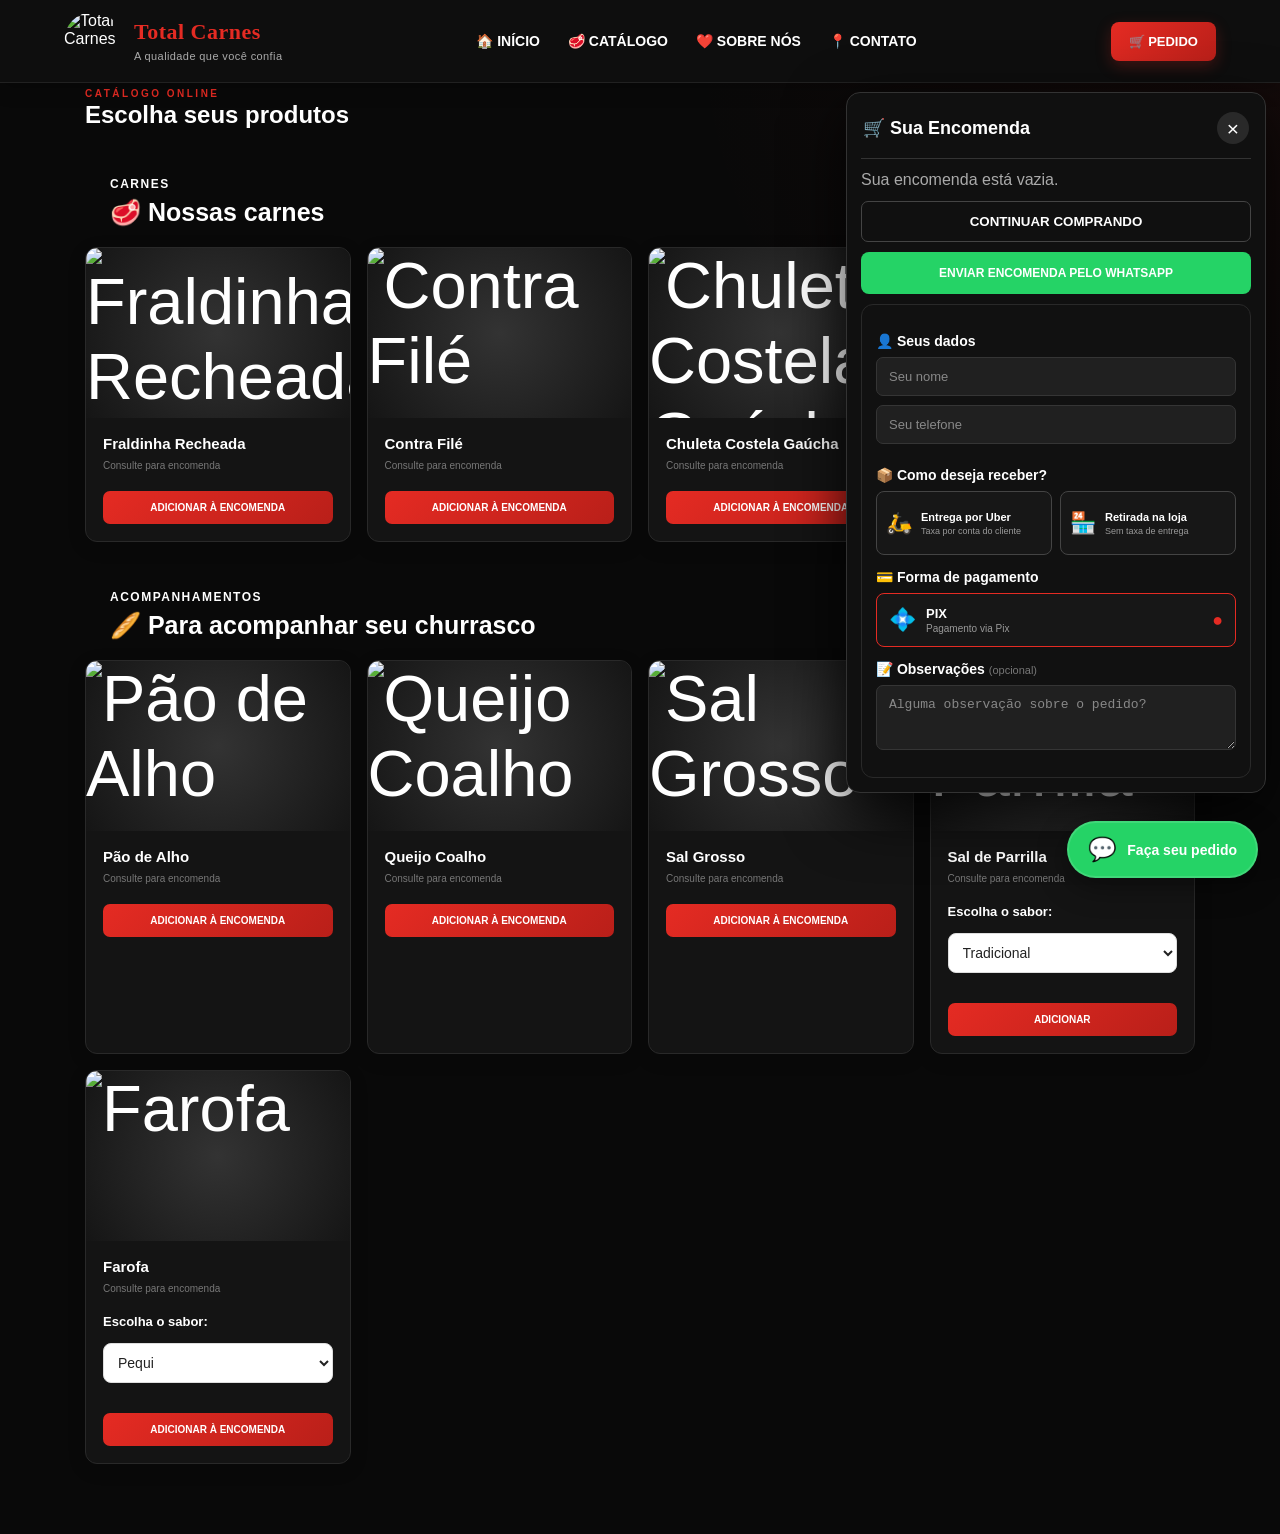
==== catalogo.html @ fa6d8263 "Add files via upload" ====
<!DOCTYPE html>
<html lang="pt-BR">

<head>
    <meta charset="UTF-8">
    <meta name="viewport" content="width=device-width, initial-scale=1.0">

    <title>Catálogo | Total Carnes</title>

    <!-- Mesmo CSS do site -->
    <link rel="stylesheet" href="style.css">
</head>

<body>

<header>

    <div class="logo">

        <img src="imagens/logo site.jpeg" alt="Total Carnes">

        <div class="logo-texto">
            <span>Total Carnes</span>
            <small>A qualidade que você confia</small>
        </div>

    </div>


    <button class="menu-mobile" id="menuMobile" aria-label="Abrir menu">
        ☰
    </button>


    <nav id="menuNav">

        <a href="index.html">🏠 INÍCIO</a>

        <a href="catalogo.html">🥩 CATÁLOGO</a>

        <a href="sobre.html">❤️ SOBRE NÓS</a>

        <a href="contato.html">📍 CONTATO</a>

    </nav>


    <button class="pedido" onclick="abrirCarrinho()">
        🛒 PEDIDO
    </button>

</header>

<main>

<section class="catalogo" id="catalogo">

    <div class="titulo">

        <small>CATÁLOGO ONLINE</small>

        <h1>
            Escolha seus produtos
        </h1>

    </div>


    <!-- ================================
         CARNES
    ================================= -->

    <div class="categoria-produtos">

        <small>CARNES</small>

        <h2>
            🥩 Nossas carnes
        </h2>

    </div>


    <div class="produtos">


        <!-- FRALDINHA -->

        <div class="produto">

            <div class="imagem">

                <img
                    src="imagens/Fraldinha Recheada.jpeg"
                    alt="Fraldinha Recheada"
                >

            </div>

            <div class="produto-info">

                <h3>
                    Fraldinha Recheada
                </h3>

                <span class="unidade">
                    Consulte para encomenda
                </span>

                <button
                    class="adicionar"
                    onclick="adicionarAoCarrinho('Fraldinha Recheada', 0, 'kg')"
                >
                    ADICIONAR À ENCOMENDA
                </button>

            </div>

        </div>


        <!-- CONTRA FILÉ -->

        <div class="produto">

            <div class="imagem">

                <img
                    src="imagens/contra file.jpeg"
                    alt="Contra Filé"
                >

            </div>

            <div class="produto-info">

                <h3>
                    Contra Filé
                </h3>

                <span class="unidade">
                    Consulte para encomenda
                </span>

                <button
                    class="adicionar"
                    onclick="adicionarAoCarrinho('Contra Filé', 0, 'kg')"
                >
                    ADICIONAR À ENCOMENDA
                </button>

            </div>

        </div>

        <!-- CHULETA COSTELA GAÚCHA -->

<div class="produto">

    <div class="imagem">

        <img
            src="imagens/chuleta.jpg"
            alt="Chuleta Costela Gaúcha"
        >

    </div>

    <div class="produto-info">

        <h3>
            Chuleta Costela Gaúcha
        </h3>

        <span class="unidade">
            Consulte para encomenda
        </span>

        <button
            class="adicionar"
            onclick="adicionarAoCarrinho('Chuleta Costela Gaúcha', 0, 'kg')"
        >
            ADICIONAR À ENCOMENDA
        </button>

    </div>

</div>

        <!-- CORAÇÃO -->

        <div class="produto">

            <div class="imagem">

                <img
                    src="imagens/coracao.jpeg"
                    alt="Coração Temperado"
                >

            </div>

            <div class="produto-info">

                <h3>
                    Coração Temperado
                </h3>

                <span class="unidade">
                    Consulte para encomenda
                </span>

                <button
                    class="adicionar"
                    onclick="adicionarAoCarrinho('Coração Temperado', 0, 'un')"
                >
                    ADICIONAR À ENCOMENDA
                </button>

            </div>

        </div>

    </div>


    <!-- ================================
         ACOMPANHAMENTOS
    ================================= -->

    <div class="categoria-produtos">

        <small>ACOMPANHAMENTOS</small>

        <h2>
            🥖 Para acompanhar seu churrasco
        </h2>

    </div>


    <div class="produtos">


        <!-- PÃO DE ALHO -->

        <div class="produto">

            <div class="imagem">

                <img
                    src="imagens/paodealho.jpeg"
                    alt="Pão de Alho"
                >

            </div>

            <div class="produto-info">

                <h3>
                    Pão de Alho
                </h3>

                <span class="unidade">
                    Consulte para encomenda
                </span>

                <button
                    class="adicionar"
                    onclick="adicionarAoCarrinho('Pão de Alho', 0, 'un')"
                >
                    ADICIONAR À ENCOMENDA
                </button>

            </div>

        </div>


        <!-- QUEIJO COALHO -->

        <div class="produto">

            <div class="imagem">

                <img
                    src="imagens/queijo.jpeg"
                    alt="Queijo Coalho"
                >

            </div>

            <div class="produto-info">

                <h3>
                    Queijo Coalho
                </h3>

                <span class="unidade">
                    Consulte para encomenda
                </span>

                <button
                    class="adicionar"
                    onclick="adicionarAoCarrinho('Queijo Coalho', 0, 'un')"
                >
                    ADICIONAR À ENCOMENDA
                </button>

            </div>

        </div>


        <!-- SAL GROSSO -->

        <div class="produto">

            <div class="imagem">
                <img src="imagens/salgrosso.jpeg" alt="Sal Grosso">
            </div>

            <div class="produto-info">

                <h3>
                    Sal Grosso
                </h3>

                <span class="unidade">
                    Consulte para encomenda
                </span>

                <button
                    class="adicionar"
                    onclick="adicionarAoCarrinho('Sal Grosso', 0, 'un')"
                >
                    ADICIONAR À ENCOMENDA
                </button>

            </div>

        </div>


        <!-- SAL DE PARRILLA -->

        <div class="produto">

            <div class="imagem">
                <img src="imagens/saldeParrilla.jpg" alt="Sal de Parrilla">
            </div>

            <div class="produto-info">

                <h3>
                    Sal de Parrilla
                </h3>

                <span class="unidade">
                    Consulte para encomenda
                </span>

                <label class="label-sabor">
                    Escolha o sabor:
                </label>

                <select
                    class="select-sabor"
                    id="sabor-sal-catalogo"
                >

                    <option value="Tradicional">
                        Tradicional
                    </option>

                    <option value="Ervas Finas">
                        Ervas Finas
                    </option>

                    <option value="Chimichurri">
                        Chimichurri
                    </option>

                    <option value="Com Alho">
                        Com Alho
                    </option>

                    <option value="Defumado com Pimenta">
                        Defumado com Pimenta
                    </option>

                    <option value="Pimenta-do-Reino">
                        Pimenta-do-Reino
                    </option>

                </select>

                <button
                    class="adicionar"
                    onclick="adicionarComSabor('Sal de Parrilla', 0, 'un', 'sabor-sal-catalogo')"
                >
                    ADICIONAR 
                </button>

            </div>

        </div>


        <!-- FAROFA -->

        <div class="produto">

            <div class="imagem">
                <img src="imagens/farofa.jpeg" alt="Farofa">
            </div>

            <div class="produto-info">

                <h3>
                    Farofa
                </h3>

                <span class="unidade">
                    Consulte para encomenda
                </span>

                <label class="label-sabor">
                    Escolha o sabor:
                </label>

                <select
                    class="select-sabor"
                    id="sabor-farofa-catalogo"
                >

                    <option value="Pequi">
                        Pequi
                    </option>

                    <option value="Carne Seca">
                        Carne Seca
                    </option>

                    <option value="Bacon">
                        Bacon
                    </option>

                    <option value="Costelinha com Limão">
                        Costelinha com Limão
                    </option>

                    <option value="Torresmo">
                        Torresmo
                    </option>

                    <option value="Picanha">
                        Picanha
                    </option>

                    <option value="Costela">
                        Costela
                    </option>

                    <option value="Churrasco">
                        Churrasco
                    </option>

                </select>

                <button
                    class="adicionar"
                    onclick="adicionarComSabor('Farofa', 0, 'un', 'sabor-farofa-catalogo')"
                >
                    ADICIONAR À ENCOMENDA
                </button>

            </div>

        </div>


    </div>

</section>

</main>


<!-- ================================
     CARRINHO
================================ -->

<div id="carrinho" class="carrinho">

    <div class="carrinho-topo">

        <strong>
            🛒 Sua Encomenda
        </strong>

        <button onclick="fecharCarrinho()">
            ×
        </button>

    </div>


    <div
        id="itens-carrinho"
        class="itens-carrinho"
    >
        <p>
            Seu carrinho está vazio.
        </p>
    </div>

    <button
        class="continuar"
        onclick="fecharCarrinho()"
    >
        CONTINUAR COMPRANDO
    </button>


    <button
        class="finalizar"
        onclick="finalizarWhatsApp()"
    >
        ENVIAR ENCOMENDA PELO WHATSAPP
    </button>


    <div
        id="dados-pedido"
        class="dados-pedido"
    >

        <div class="checkout-titulo">
            👤 <strong>Seus dados</strong>
        </div>


        <input
            type="text"
            id="nome-cliente"
            placeholder="Seu nome"
        >


        <input
            type="tel"
            id="telefone-cliente"
            placeholder="Seu telefone"
        >


        <div class="checkout-titulo">
            📦 <strong>Como deseja receber?</strong>
        </div>


        <div class="opcoes-entrega">

            <button
                type="button"
                class="opcao-entrega"
                id="btn-uber"
                onclick="selecionarEntrega('Entrega por Uber')"
            >

                <span class="opcao-icone">
                    🛵
                </span>

                <span>
                    <strong>Entrega por Uber</strong>
                    <small>Taxa por conta do cliente</small>
                </span>

            </button>


            <button
                type="button"
                class="opcao-entrega"
                id="btn-retirada"
                onclick="selecionarEntrega('Retirada na loja')"
            >

                <span class="opcao-icone">
                    🏪
                </span>

                <span>
                    <strong>Retirada na loja</strong>
                    <small>Sem taxa de entrega</small>
                </span>

            </button>

        </div>


        <select
            id="tipo-entrega"
            style="display:none;"
        >

            <option value="">
                Escolha
            </option>

            <option value="Entrega por Uber">
                Entrega por Uber
            </option>

            <option value="Retirada na loja">
                Retirada na loja
            </option>

        </select>


        <div
            id="campo-endereco"
            class="campo-endereco"
        >

            <div class="checkout-titulo endereco-titulo">
                📍 <strong>Endereço para entrega</strong>
            </div>

            <input
                type="text"
                id="endereco-cliente"
                placeholder="Digite seu endereço completo"
            >

            <small>
                🛵 A taxa do Uber é por conta do cliente.
            </small>

        </div>


        <div class="checkout-titulo">
            💳 <strong>Forma de pagamento</strong>
        </div>


        <div class="pix-opcao">

            <span class="pix-icone">
                💠
            </span>

            <span>
                <strong>PIX</strong>
                <small>Pagamento via Pix</small>
            </span>

            <span class="pix-selecionado">
                ●
            </span>

        </div>


        <select
            id="pagamento"
            style="display:none;"
        >

            <option value="Pix">
                Pix
            </option>

        </select>


        <div class="checkout-titulo observacao-titulo">

            📝 <strong>Observações</strong>

            <span>
                (opcional)
            </span>

        </div>


        <textarea
            id="observacoes"
            maxlength="150"
            placeholder="Alguma observação sobre o pedido?"
        ></textarea>

    </div>

</div>


<!-- ================================
     WHATSAPP
================================ -->

<a
    href="https://wa.me/5511953000827"
    class="whatsapp-flutuante"
    target="_blank"
    aria-label="Fazer pedido pelo WhatsApp"
>
    <span>💬</span>

    <strong>
        Faça seu pedido
    </strong>

</a>


<script src="script.js"></script>

</body>
</html>
---- style.css ----
/* =========================================================
   TOTAL CARNES — STYLE.CSS
   VERSÃO LIMPA E ORGANIZADA
   ========================================================= */


/* =========================================================
   RESET / BASE
   ========================================================= */

* {
    box-sizing: border-box;
    margin: 0;
    padding: 0;
}

html {
    scroll-behavior: smooth;
}

body {
    font-family: Arial, Helvetica, sans-serif;
    background:
        radial-gradient(
            circle at top right,
            rgba(229, 43, 35, 0.06),
            transparent 30%
        ),
        #090909;
    color: #fff;
    overflow-x: hidden;
}

button,
a {
    -webkit-tap-highlight-color: transparent;
}

button:focus-visible,
a:focus-visible,
input:focus-visible,
textarea:focus-visible,
select:focus-visible {
    outline: 2px solid #e52b23;
    outline-offset: 3px;
}


/* =========================================================
   CABEÇALHO
   ========================================================= */

header {
    position: sticky;
    top: 0;
    z-index: 10000;

    width: 100%;
    min-height: 78px;

    display: flex;
    align-items: center;
    justify-content: space-between;

    padding: 12px 5%;

    background: rgba(15, 15, 15, 0.97);

    border-bottom: 1px solid rgba(255, 255, 255, 0.08);

    box-shadow: 0 4px 18px rgba(0, 0, 0, 0.25);

    backdrop-filter: blur(10px);
}


/* =========================================================
   LOGO DO CABEÇALHO
   ========================================================= */

.logo {
    display: flex;
    align-items: center;
    gap: 12px;
}

.logo img {
    width: 58px;
    height: 58px;

    object-fit: contain;

    border-radius: 50%;

    display: block;

    transition: transform 0.3s ease;
}

.logo:hover img {
    transform: scale(1.05);
}

.logo-texto {
    display: flex;
    flex-direction: column;
    justify-content: center;

    line-height: 1.1;
}

.logo-texto span {
    color: #e52b23;

    font-family: Georgia, "Times New Roman", serif;

    font-size: 22px;
    font-weight: 800;

    letter-spacing: 0.5px;
}

.logo-texto small {
    color: #aaa;

    margin-top: 5px;

    font-size: 11px;

    letter-spacing: 0.4px;
}


/* =========================================================
   MENU DESKTOP
   ========================================================= */

#menuNav {
    display: flex;
    align-items: center;
    gap: 28px;
}

#menuNav a {
    position: relative;

    color: #fff;

    text-decoration: none;

    font-size: 14px;
    font-weight: 700;

    padding: 5px 0;

    transition:
        color 0.3s ease,
        transform 0.3s ease;
}

#menuNav a::after {
    content: "";

    position: absolute;

    left: 0;
    bottom: -7px;

    width: 0;
    height: 2px;

    background: #e52b23;

    transition: width 0.3s ease;
}

#menuNav a:hover {
    color: #e52b23;
    transform: translateY(-1px);
}

#menuNav a:hover::after {
    width: 100%;
}


/* =========================================================
   BOTÃO PEDIDO
   ========================================================= */

.pedido {
    display: inline-flex;
    align-items: center;
    justify-content: center;
    gap: 6px;

    border: none;

    background: linear-gradient(
        135deg,
        #e52b23,
        #b91f19
    );

    color: #fff;

    padding: 12px 18px;

    border-radius: 8px;

    font-size: 13px;
    font-weight: 800;

    cursor: pointer;

    box-shadow:
        0 5px 15px rgba(229, 43, 35, 0.25);

    transition:
        transform 0.25s ease,
        box-shadow 0.25s ease,
        background 0.25s ease;
}

.pedido:hover {
    background: #c9211b;

    transform: translateY(-2px);

    box-shadow:
        0 8px 20px rgba(229, 43, 35, 0.35);
}


/* =========================================================
   BOTÃO HAMBÚRGUER
   ========================================================= */

.menu-mobile {
    display: none;

    border: none;

    background: transparent;

    color: #fff;

    font-size: 28px;

    cursor: pointer;

    padding: 5px;

    line-height: 1;

    transition:
        color 0.2s ease,
        transform 0.2s ease;
}

.menu-mobile:hover {
    color: #e52b23;
    transform: scale(1.08);
}


/* =========================================================
   HERO
   ========================================================= */

.hero {
    position: relative;

    min-height: 570px;

    padding: 70px 8%;

    display: flex;
    align-items: center;

    background:
        linear-gradient(
            90deg,
            rgba(9, 9, 9, 0.95) 0%,
            rgba(9, 9, 9, 0.65) 45%,
            rgba(9, 9, 9, 0.15) 100%
        ),
        url("imagens/Contra.png");

    background-size: cover;
    background-position: center;
    background-repeat: no-repeat;
}

.hero-content {
    position: relative;
    z-index: 2;

    max-width: 650px;
}

.categoria {
    display: inline-flex;
    align-items: center;

    padding: 7px 12px;

    background: rgba(229, 43, 35, 0.10);

    border: 1px solid rgba(229, 43, 35, 0.30);

    border-radius: 50px;

    color: #e52b23;

    font-size: 10px;
    font-weight: bold;

    letter-spacing: 2px;
}

.hero h1 {
    max-width: 700px;

    margin: 18px 0;

    font-size: clamp(48px, 7vw, 78px);

    line-height: 0.95;

    font-weight: 800;

    letter-spacing: -2px;

    text-transform: uppercase;
}

.hero h1 span {
    color: #e52b23;
}

.hero p {
    max-width: 550px;

    margin-bottom: 25px;

    color: #b5b5b5;

    font-size: 15px;

    line-height: 1.6;
}


/* =========================================================
   BOTÕES GERAIS
   ========================================================= */

.botao {
    display: inline-block;

    background: linear-gradient(
        135deg,
        #e52b23,
        #b91f19
    );

    color: #fff;

    border: none;

    padding: 14px 23px;

    border-radius: 8px;

    font-weight: bold;

    text-decoration: none;

    cursor: pointer;

    box-shadow:
        0 8px 25px rgba(229, 43, 35, 0.20);

    transition:
        transform 0.2s ease,
        box-shadow 0.2s ease,
        background 0.2s ease;
}

.botao:hover {
    transform: translateY(-2px);

    box-shadow:
        0 10px 30px rgba(229, 43, 35, 0.35);
}


/* =========================================================
   BLOCO DE INFORMAÇÕES
   ========================================================= */

.informacoes {
    position: relative;

    max-width: 1100px;

    margin: -25px auto 60px;

    padding: 20px;

    display: grid;
    grid-template-columns: repeat(3, 1fr);

    background: rgba(21, 21, 21, 0.95);

    border: 1px solid #303030;

    border-radius: 14px;

    box-shadow:
        0 15px 40px rgba(0, 0, 0, 0.30);

    backdrop-filter: blur(10px);
}

.informacao {
    padding: 14px 22px;

    border-right: 1px solid #333;

    transition:
        transform 0.25s ease,
        background 0.25s ease;
}

.informacao:last-child {
    border-right: none;
}

.informacao:hover {
    transform: translateY(-3px);
}

.informacao strong {
    display: block;

    font-size: 11px;

    letter-spacing: 0.3px;
}

.informacao span {
    display: block;

    margin-top: 6px;

    color: #999;

    font-size: 11px;
}


/* =========================================================
   CATÁLOGO
   ========================================================= */

.catalogo {
    max-width: 1150px;

    margin: 0 auto;

    padding: 0 20px 70px;
}

.titulo {
    margin-bottom: 25px;
}

.titulo small {
    color: #e52b23;

    font-size: 10px;

    font-weight: bold;

    letter-spacing: 2.5px;
}

.titulo h2 {
    margin-top: 7px;

    font-size: 38px;

    letter-spacing: -0.5px;
}


/* =========================================================
   CATEGORIAS DO CATÁLOGO
   ========================================================= */

.categoria-produtos {
    max-width: 1100px;

    margin: 45px auto 20px;

    padding: 0 20px;
}

.categoria-produtos small {
    font-size: 12px;

    font-weight: 700;

    letter-spacing: 1.5px;
}

.categoria-produtos h2 {
    margin: 6px 0 0;

    font-size: 25px;
}


/* =========================================================
   PRODUTOS
   ========================================================= */

.produtos {
    display: grid;

    grid-template-columns: repeat(4, 1fr);

    gap: 16px;
}

.produto,
.produto-card,
.card-produto {
    overflow: hidden;

    background: #141414;

    border: 1px solid #292929;

    border-radius: 12px;

    box-shadow:
        0 5px 18px rgba(0, 0, 0, 0.15);

    transition:
        transform 0.25s ease,
        box-shadow 0.25s ease,
        border-color 0.25s ease;
}

.produto:hover,
.produto-card:hover,
.card-produto:hover {
    transform: translateY(-7px);

    border-color: rgba(229, 43, 35, 0.45);

    box-shadow:
        0 18px 40px rgba(0, 0, 0, 0.40);
}


/* =========================================================
   IMAGENS
   ========================================================= */

.imagem {
    height: 170px;

    display: flex;
    align-items: center;
    justify-content: center;

    overflow: hidden;

    background:
        radial-gradient(
            circle,
            #333,
            #151515
        );

    font-size: 65px;
}

.imagem img,
.produto img,
.produto-card img,
.card-produto img {
    width: 100%;
    height: 100%;

    object-fit: cover;

    display: block;

    transition: transform 0.35s ease;
}

.produto:hover img,
.produto-card:hover img,
.card-produto:hover img,
.imagem:hover img {
    transform: scale(1.05);
}


/* =========================================================
   INFORMAÇÕES DO PRODUTO
   ========================================================= */

.produto-info {
    padding: 17px;

    display: flex;
    flex-direction: column;

    gap: 8px;
}

.produto h3,
.produto-card h3,
.card-produto h3 {
    font-size: 15px;
}

.preco {
    color: #ef3b32;

    font-size: 20px;

    font-weight: bold;
}

.unidade {
    color: #777;

    font-size: 10px;
}

.adicionar {
    width: 100%;

    margin-top: 12px;

    padding: 11px;

    background: linear-gradient(
        135deg,
        #e52b23,
        #b91f19
    );

    color: #fff;

    border: none;

    border-radius: 7px;

    font-size: 10px;

    font-weight: bold;

    cursor: pointer;

    transition:
        transform 0.2s ease,
        box-shadow 0.2s ease;
}

.adicionar:hover {
    transform: translateY(-2px);

    box-shadow:
        0 6px 18px rgba(229, 43, 35, 0.25);
}


/* =========================================================
   SELEÇÃO DE SABORES
   ========================================================= */

.label-sabor {
    display: block;

    margin-top: 12px;
    margin-bottom: 6px;

    font-size: 13px;

    font-weight: 600;
}

.select-sabor {
    width: 100%;

    padding: 10px;

    border-radius: 8px;

    border: 1px solid #ddd;

    background: #fff;

    color: #222;

    font-size: 14px;

    margin-bottom: 10px;
}


/* =========================================================
   CARRINHO
   ========================================================= */

.carrinho {
    position: fixed;

    right: 14px;
    top: 92px;

    width: 420px;

    max-width: calc(100% - 28px);

    max-height: calc(100vh - 105px);

    overflow-y: auto;

    padding: 14px;

    background: #101010;

    border: 1px solid #333;

    border-radius: 14px;

    box-shadow:
        0 20px 60px rgba(0, 0, 0, 0.8);

    z-index: 99999;

    animation: abrirCarrinho 0.25s ease-out;
}

.carrinho::-webkit-scrollbar {
    width: 5px;
}

.carrinho::-webkit-scrollbar-track {
    background: #111;
}

.carrinho::-webkit-scrollbar-thumb {
    background: #444;
    border-radius: 10px;
}

.carrinho-topo {
    position: relative;

    display: flex;
    align-items: center;
    justify-content: space-between;

    padding: 5px 2px 14px;

    border-bottom: 1px solid #333;

    z-index: 100000;
}

.carrinho-topo strong {
    color: #fff;

    font-size: 18px;
}

.carrinho-topo button {
    width: 32px !important;
    height: 32px !important;

    display: flex !important;
    align-items: center !important;
    justify-content: center !important;

    padding: 0 !important;

    background: #292929 !important;

    color: #fff !important;

    border: none !important;

    border-radius: 50% !important;

    font-size: 21px !important;

    line-height: 1 !important;

    cursor: pointer !important;

    position: relative;

    z-index: 100001 !important;
}

.carrinho-topo button:hover {
    background: #e52b23 !important;
}

.itens-carrinho {
    min-height: 40px;

    padding: 12px 0;

    color: #aaa;
}

.itens-carrinho > div {
    padding: 12px;

    background: #151515;

    border: 1px solid #2d2d2d;

    border-radius: 11px;
}

.carrinho-total {
    display: flex;
    align-items: center;
    justify-content: space-between;

    padding: 14px 2px;

    border-top: 1px solid #333;

    font-size: 16px;
}

.carrinho-total strong {
    color: #e52b23;

    font-size: 19px;
}

.continuar {
    width: 100%;

    padding: 12px;

    margin-bottom: 10px;

    border: 1px solid #444;

    border-radius: 7px;

    background: transparent;

    color: #fff;

    font-weight: bold;

    cursor: pointer;
}

.continuar:hover {
    background: #222;
}

.finalizar {
    width: 100%;

    padding: 14px;

    border: none;

    border-radius: 8px;

    background: #25d366;

    color: #fff;

    font-weight: bold;

    cursor: pointer;

    font-size: 12px;

    transition:
        transform 0.2s ease,
        filter 0.2s ease;
}

.finalizar:hover {
    transform: translateY(-1px);

    filter: brightness(1.08);
}

@keyframes abrirCarrinho {
    from {
        opacity: 0;
        transform: translateY(-10px) scale(0.98);
    }

    to {
        opacity: 1;
        transform: translateY(0) scale(1);
    }
}


/* =========================================================
   DADOS DO PEDIDO / CHECKOUT
   ========================================================= */

.dados-pedido {
    margin-top: 10px;

    padding: 14px;

    background: #111;

    border: 1px solid #292929;

    border-radius: 12px;
}

.dados-pedido h3 {
    margin: 0 0 14px;

    color: #fff;

    font-size: 17px;

    text-align: left;
}

.dados-pedido input,
.dados-pedido select,
.dados-pedido textarea {
    width: 100%;

    padding: 11px 12px;

    margin-bottom: 9px;

    background: #202020;

    color: #fff;

    border: 1px solid #353535;

    border-radius: 7px;

    font-size: 13px;

    outline: none;

    transition:
        border-color 0.2s ease,
        box-shadow 0.2s ease,
        background 0.2s ease;
}

.dados-pedido input:focus,
.dados-pedido select:focus,
.dados-pedido textarea:focus {
    border-color: #e52b23;

    background: #242424;

    box-shadow:
        0 0 0 3px rgba(229, 43, 35, 0.08);
}

.dados-pedido input::placeholder,
.dados-pedido textarea::placeholder {
    color: #888;
}

.dados-pedido textarea {
    min-height: 65px;

    resize: vertical;
}

.campo-endereco {
    display: none;
}

.campo-endereco input {
    width: 100%;
}

.campo-endereco small {
    display: block;

    margin-top: -4px;
    margin-bottom: 9px;

    color: #999;

    font-size: 10px;
}

.titulo-campo {
    color: #fff;

    font-size: 14px;

    font-weight: bold;

    margin: 13px 0 8px;
}

.titulo-campo span,
.checkout-titulo span {
    color: #777;

    font-size: 11px;

    font-weight: normal;
}

.checkout-titulo {
    color: #fff;

    font-size: 14px;

    margin: 14px 0 8px;
}


/* =========================================================
   ENTREGA
   ========================================================= */

.opcoes-entrega {
    display: grid;

    grid-template-columns: 1fr 1fr;

    gap: 8px;
}

.opcao-entrega {
    min-height: 64px;

    padding: 9px;

    display: flex;
    align-items: center;

    gap: 9px;

    text-align: left;

    background: #171717;

    border: 1px solid #444;

    border-radius: 8px;

    color: #fff;

    cursor: pointer;

    transition:
        transform 0.2s ease,
        border-color 0.2s ease,
        background 0.2s ease;
}

.opcao-entrega:hover {
    transform: translateY(-2px);

    border-color: #e52b23;
}

.opcao-entrega.ativo {
    border-color: #e52b23;

    background: rgba(229, 43, 35, 0.10);
}

.opcao-icone {
    font-size: 21px;
}

.opcao-entrega strong {
    display: block;

    font-size: 11px;
}

.opcao-entrega small {
    display: block;

    margin-top: 3px;

    color: #999;

    font-size: 9px;
}


/* =========================================================
   PIX
   ========================================================= */

.pix-opcao {
    display: flex;
    align-items: center;

    gap: 10px;

    padding: 12px;

    background: #171717;

    border: 1px solid #e52b23;

    border-radius: 8px;

    transition:
        transform 0.2s ease,
        box-shadow 0.2s ease;
}

.pix-opcao:hover {
    transform: translateY(-2px);

    box-shadow:
        0 6px 18px rgba(229, 43, 35, 0.12);
}

.pix-icone {
    font-size: 22px;
}

.pix-opcao strong {
    display: block;

    color: #fff;

    font-size: 13px;
}

.pix-opcao small {
    display: block;

    margin-top: 2px;

    color: #999;

    font-size: 10px;
}

.pix-selecionado {
    margin-left: auto;

    color: #e52b23;

    font-size: 18px;
}

.observacao-titulo {
    margin-top: 14px;
}


/* =========================================================
   DIFERENCIAIS
   ========================================================= */

.diferenciais {
    padding: 70px 20px;

    background: #1b1b1b;
}

.diferenciais-titulo {
    max-width: 700px;

    margin: 0 auto 40px;

    text-align: center;
}

.diferenciais-titulo small {
    color: #fff;

    font-size: 13px;

    font-weight: 700;

    letter-spacing: 1px;
}

.diferenciais-titulo h2 {
    margin: 10px 0;

    color: #fff;

    font-size: 34px;
}

.diferenciais-titulo p {
    margin: 0;

    color: #fff;

    font-size: 16px;

    line-height: 1.6;
}

.diferenciais-grid {
    max-width: 1100px;

    margin: auto;

    display: grid;

    grid-template-columns: repeat(4, 1fr);

    gap: 20px;
}

.diferencial {
    padding: 30px 20px;

    background: #fff;

    color: #222;

    text-align: center;

    border-radius: 14px;

    box-shadow:
        0 5px 20px rgba(0, 0, 0, 0.06);

    transition:
        transform 0.3s ease;
}

.diferencial:hover {
    transform: translateY(-5px);
}

.diferencial-icone {
    display: block;

    margin-bottom: 15px;

    font-size: 38px;
}

.diferencial h3 {
    display: block;

    margin: 0 0 10px;

    color: #222;

    font-size: 19px;
}

.diferencial p {
    display: block;

    margin: 0;

    color: #555;

    font-size: 14px;

    line-height: 1.6;
}


/* =========================================================
   SOBRE NÓS
   ========================================================= */

.sobre,
.sobre-pagina {
    position: relative;

    max-width: 1150px;

    margin: 0 auto;

    padding: 80px 20px;
}

.sobre::before,
.sobre-pagina::before {
    content: "";

    display: block;

    width: 45px;
    height: 3px;

    margin-bottom: 30px;

    background: #e52b23;

    border-radius: 10px;
}

.sobre-cabecalho {
    max-width: 680px;

    margin-bottom: 45px;
}

.sobre-cabecalho small,
.sobre-avaliacoes small {
    color: #e52b23;

    font-size: 11px;

    font-weight: bold;

    letter-spacing: 2px;
}

.sobre-cabecalho h1,
.sobre-cabecalho h2 {
    margin: 10px 0 15px;

    color: #fff;

    font-size: 40px;

    line-height: 1.1;
}

.sobre-cabecalho h1 span,
.sobre-cabecalho h2 span {
    color: #e52b23;
}

.sobre-cabecalho p {
    color: #888;

    font-size: 15px;

    line-height: 1.7;
}

.sobre-principal {
    display: grid;

    grid-template-columns: 1fr 1fr;

    gap: 45px;

    align-items: center;
}

.sobre-foto {
    width: 100%;

    overflow: hidden;

    border-radius: 16px;

    border: 1px solid #303030;

    box-shadow:
        0 15px 40px rgba(0, 0, 0, 0.35);
}

.sobre-foto img {
    width: 100%;

    height: 360px;

    object-fit: cover;

    display: block;

    transition:
        transform 0.4s ease;
}

.sobre-foto:hover img {
    transform: scale(1.04);
}

.sobre-texto {
    display: flex;

    flex-direction: column;

    justify-content: center;
}

.sobre-texto h2,
.sobre-texto h3 {
    color: #fff;

    font-size: 32px;

    line-height: 1.2;

    margin: 0 0 20px;
}

.sobre-texto h2 span {
    color: #e52b23;
}

.sobre-texto p {
    color: #aaa;

    font-size: 14px;

    line-height: 1.7;

    margin-bottom: 15px;
}


/* =========================================================
   DESTAQUES SOBRE NÓS
   ========================================================= */

.sobre-destaques {
    display: grid;

    grid-template-columns: repeat(3, 1fr);

    gap: 10px;

    margin-top: 25px;
}

.sobre-destaques div {
    padding: 15px 8px;

    background: #171717;

    border: 1px solid #303030;

    border-radius: 10px;

    text-align: center;

    transition:
        transform 0.25s ease,
        border-color 0.25s ease;
}

.sobre-destaques div:hover {
    transform: translateY(-3px);

    border-color: #e52b23;
}

.sobre-destaques strong {
    display: block;

    margin-bottom: 7px;

    color: #fff;

    font-size: 22px;
}

.sobre-destaques span {
    color: #999;

    font-size: 10px;
}


/* =========================================================
   AVALIAÇÕES
   ========================================================= */

.sobre-avaliacoes {
    margin-top: 75px;
}

.avaliacoes-titulo {
    margin-bottom: 25px;
}

.avaliacoes-titulo small {
    color: #e52b23;

    font-size: 11px;

    font-weight: bold;

    letter-spacing: 2px;
}

.avaliacoes-titulo h2,
.avaliacoes-titulo h3 {
    margin-top: 8px;

    color: #fff;

    font-size: 30px;
}

.avaliacoes-grid {
    display: grid;

    grid-template-columns: repeat(4, 1fr);

    gap: 15px;
}

.avaliacao {
    padding: 20px;

    background: #151515;

    border: 1px solid #303030;

    border-radius: 12px;

    box-shadow:
        0 10px 35px rgba(0, 0, 0, 0.20);

    transition:
        transform 0.25s ease,
        border-color 0.25s ease;
}

.avaliacao:hover {
    transform: translateY(-4px);

    border-color: #e52b23;
}

.estrelas {
    margin-bottom: 12px;

    color: #e52b23;

    font-size: 17px;

    letter-spacing: 2px;
}

.avaliacao p {
    min-height: 63px;

    margin-bottom: 15px;

    color: #ddd;

    font-size: 13px;

    line-height: 1.6;
}

.avaliacao strong {
    color: #888;

    font-size: 11px;
}


/* =========================================================
   NOSSA LOJA
   ========================================================= */

#nossas-lojas {
    position: relative;

    max-width: 1150px;

    margin: 0 auto;

    padding: 70px 20px;
}

#nossas-lojas::before {
    content: "";

    display: block;

    width: 45px;
    height: 3px;

    margin-bottom: 30px;

    background: #e52b23;

    border-radius: 10px;
}

.titulo-loja {
    margin-bottom: 25px;
}

.titulo-loja small {
    color: #e52b23;

    font-size: 10px;

    font-weight: bold;

    letter-spacing: 2.5px;
}

.titulo-loja h2 {
    margin-top: 7px;

    font-size: 36px;

    letter-spacing: -0.5px;
}

.titulo-loja p {
    margin-top: 6px;

    color: #888;
}

.loja-destaque {
    display: grid;

    grid-template-columns: 0.85fr 1.4fr;

    background: #151515;

    border: 1px solid #303030;

    border-radius: 14px;

    overflow: hidden;

    box-shadow:
        0 12px 35px rgba(0, 0, 0, 0.35);

    transition:
        transform 0.3s ease,
        box-shadow 0.3s ease,
        border-color 0.3s ease;
}

.loja-destaque:hover {
    transform: translateY(-4px);

    border-color: rgba(229, 43, 35, 0.45);

    box-shadow:
        0 18px 45px rgba(0, 0, 0, 0.45);
}

.loja-informacoes {
    padding: 35px;

    display: flex;

    flex-direction: column;

    justify-content: center;
}

.icone-localizacao {
    width: 48px;
    height: 48px;

    display: flex;
    align-items: center;
    justify-content: center;

    margin-bottom: 18px;

    background: rgba(229, 43, 35, 0.12);

    border: 1px solid rgba(229, 43, 35, 0.35);

    border-radius: 10px;

    font-size: 23px;

    transition:
        transform 0.3s ease,
        background 0.3s ease;
}

.loja-destaque:hover .icone-localizacao {
    transform: scale(1.08) rotate(-3deg);

    background: rgba(229, 43, 35, 0.18);
}

.loja-informacoes h3 {
    margin-bottom: 12px;

    font-size: 24px;
}

.endereco {
    color: #aaa;

    font-size: 14px;

    line-height: 1.7;
}

.horario-loja {
    margin-top: 15px;
}

.horario-loja strong {
    display: block;

    margin-bottom: 8px;
}

.horario-loja p {
    margin: 4px 0;

    color: #aaa;
}


/* =========================================================
   MAPA
   ========================================================= */

.mapa-loja {
    min-height: 320px;

    background: #222;
}

.mapa-loja iframe {
    width: 100%;
    height: 100%;

    min-height: 320px;

    border: 0;

    display: block;
}

.botao-mapa {
    position: relative;

    width: fit-content;

    display: inline-block;

    margin-top: 20px;

    padding: 11px 16px;

    background: #e52b23;

    color: #fff;

    text-decoration: none;

    border-radius: 7px;

    overflow: hidden;

    transition:
        transform 0.2s ease,
        box-shadow 0.2s ease;
}

.botao-mapa:hover {
    transform: translateY(-2px);

    box-shadow:
        0 6px 18px rgba(229, 43, 35, 0.25);
}

.botao-mapa::after {
    content: "";

    position: absolute;

    top: 0;
    left: -100%;

    width: 60%;
    height: 100%;

    background: rgba(255, 255, 255, 0.15);

    transform: skewX(-20deg);

    transition: left 0.5s ease;
}

.botao-mapa:hover::after {
    left: 130%;
}


/* =========================================================
   CONTATO
   ========================================================= */

.contato {
    position: relative;

    max-width: 1150px;

    margin: 0 auto;

    padding: 80px 20px;
}

.contato::before {
    content: "";

    display: block;

    width: 45px;
    height: 3px;

    margin-bottom: 30px;

    background: #e52b23;

    border-radius: 10px;
}

.contato-cabecalho {
    max-width: 650px;

    margin-bottom: 45px;
}

.contato-cabecalho small {
    color: #e52b23;

    font-size: 11px;

    font-weight: bold;

    letter-spacing: 2px;
}

.contato-cabecalho h1 {
    margin: 10px 0 15px;

    font-size: 48px;

    line-height: 1.1;
}

.contato-cabecalho h1 span {
    color: #e52b23;
}

.contato-cabecalho p {
    color: #888;

    font-size: 15px;

    line-height: 1.7;
}

.contato-grid {
    display: grid;

    grid-template-columns: repeat(3, 1fr);

    gap: 15px;

    margin-bottom: 35px;
}

.contato-card {
    display: flex;

    align-items: flex-start;

    gap: 16px;

    padding: 25px;

    background: #151515;

    border: 1px solid #303030;

    border-radius: 14px;

    color: #fff;

    text-decoration: none;

    box-shadow:
        0 10px 35px rgba(0, 0, 0, 0.20);

    transition:
        transform 0.25s ease,
        border-color 0.25s ease,
        box-shadow 0.25s ease;
}

.contato-card:hover {
    transform: translateY(-5px);

    border-color: rgba(229, 43, 35, 0.6);

    box-shadow:
        0 15px 35px rgba(0, 0, 0, 0.35);
}

.contato-icone {
    min-width: 48px;

    width: 48px;
    height: 48px;

    display: flex;

    align-items: center;
    justify-content: center;

    background: rgba(229, 43, 35, 0.12);

    border: 1px solid rgba(229, 43, 35, 0.3);

    border-radius: 10px;

    font-size: 23px;
}

.contato-card h3 {
    margin-bottom: 8px;

    font-size: 18px;
}

.contato-card p {
    margin-bottom: 6px;

    color: #999;

    font-size: 12px;

    line-height: 1.6;
}

.contato-card strong {
    color: #fff;

    font-size: 13px;
}

.whatsapp-card strong {
    color: #25d366;
}


/* =========================================================
   MAPA CONTATO
   ========================================================= */

.contato-mapa {
    display: grid;

    grid-template-columns: 0.8fr 1.4fr;

    min-height: 330px;

    background: #151515;

    border: 1px solid #303030;

    border-radius: 15px;

    overflow: hidden;

    box-shadow:
        0 15px 40px rgba(0, 0, 0, 0.3);
}

.contato-mapa-texto {
    padding: 35px;

    display: flex;

    flex-direction: column;

    justify-content: center;
}

.contato-mapa-texto small {
    color: #e52b23;

    font-size: 11px;

    font-weight: bold;

    letter-spacing: 2px;
}

.contato-mapa-texto h2 {
    margin: 10px 0;

    font-size: 28px;
}

.contato-mapa-texto p {
    margin-bottom: 15px;

    color: #888;

    font-size: 14px;
}

.mapa-contato {
    min-height: 330px;
}

.mapa-contato iframe {
    width: 100%;
    height: 100%;

    min-height: 330px;

    border: none;

    display: block;
}


/* =========================================================
   WHATSAPP FLUTUANTE
   ========================================================= */

.whatsapp-flutuante {
    position: fixed !important;

    right: 22px !important;
    bottom: 22px !important;

    display: flex !important;

    align-items: center;

    gap: 10px;

    padding: 13px 19px !important;

    background: #25d366;

    color: #fff;

    border: 2px solid rgba(255, 255, 255, 0.12);

    border-radius: 50px;

    text-decoration: none;

    font-size: 14px;

    font-weight: 700;

    visibility: visible !important;

    opacity: 1 !important;

    z-index: 999999 !important;

    box-shadow:
        0 8px 30px rgba(0, 0, 0, 0.40);

    animation: whatsappPulse 2.5s infinite;

    transition:
        transform 0.3s ease;
}

.whatsapp-flutuante span {
    font-size: 23px;
}

.whatsapp-flutuante:hover {
    transform: translateY(-5px) scale(1.02);
}

@keyframes whatsappPulse {
    0% {
        box-shadow:
            0 8px 30px rgba(0, 0, 0, 0.40),
            0 0 0 0 rgba(37, 211, 102, 0.40);
    }

    70% {
        box-shadow:
            0 8px 30px rgba(0, 0, 0, 0.40),
            0 0 0 10px rgba(37, 211, 102, 0);
    }

    100% {
        box-shadow:
            0 8px 30px rgba(0, 0, 0, 0.40),
            0 0 0 0 rgba(37, 211, 102, 0);
    }
}


/* =========================================================
   RODAPÉ
   ========================================================= */

.rodape {
    width: 100%;

    margin-top: 60px;

    padding-top: 50px;

    background:
        linear-gradient(
            180deg,
            #111,
            #0b0b0b
        );

    color: #fff;

    border-top: 1px solid #292929;
}

.rodape-colunas {
    max-width: 1200px;

    margin: 0 auto;

    padding: 0 30px 45px;

    display: grid;

    grid-template-columns: 1.3fr 1fr 1fr;

    gap: 50px;
}

.rodape-coluna {
    display: flex;

    flex-direction: column;

    align-items: flex-start;
}

.rodape-coluna h3 {
    margin: 0 0 18px;

    font-size: 18px;
}

.rodape-coluna p {
    margin: 5px 0;

    color: #aaa;

    font-size: 14px;

    line-height: 1.5;
}

.rodape-logo img {
    width: 150px;

    height: auto;

    margin-bottom: 18px;
}

.rodape-logo p {
    max-width: 220px;
}

.rodape-coluna a {
    color: #fff;

    text-decoration: none;

    margin-top: 15px;

    font-weight: 600;

    transition:
        color 0.3s ease,
        transform 0.3s ease;
}

.rodape-coluna a:hover {
    color: #e52b23;

    transform: translateY(-1px);
}

.rodape-whatsapp {
    background: #e52b23;

    padding: 11px 18px;

    border-radius: 8px;

    margin-top: 18px !important;
}

.rodape-whatsapp:hover {
    color: #fff !important;

    transform: translateY(-2px);
}

.rodape-final {
    border-top: 1px solid #292929;

    text-align: center;

    padding: 20px;
}

.rodape-final p {
    margin: 0;

    color: #777;

    font-size: 12px;
}


/* =========================================================
   ANIMAÇÃO DE ENTRADA
   ========================================================= */

@keyframes aparecerSuave {
    from {
        opacity: 0;

        transform: translateY(20px);
    }

    to {
        opacity: 1;

        transform: translateY(0);
    }
}

.hero,
.informacoes,
.produtos,
#nossas-lojas {
    animation:
        aparecerSuave 0.7s ease-out both;
}


/* =========================================================
   REDUZIR ANIMAÇÕES
   ========================================================= */

@media (prefers-reduced-motion: reduce) {

    *,
    *::before,
    *::after {
        animation-duration: 0.01ms !important;

        animation-iteration-count: 1 !important;

        transition-duration: 0.01ms !important;

        scroll-behavior: auto !important;
    }
}


/* =========================================================
   RESPONSIVIDADE — ATÉ 850PX
   ========================================================= */

@media screen and (max-width: 850px) {

    header {
        min-height: 68px;

        padding: 10px 15px;
    }

    .logo img {
        width: 48px;
        height: 48px;
    }

    .logo-texto span {
        font-size: 18px;
    }

    .logo-texto small {
        font-size: 9px;
    }

    .menu-mobile {
        display: block !important;

        order: 2;

        position: relative;

        z-index: 10002;
    }

    .pedido {
        order: 3;

        padding: 9px 12px;

        font-size: 11px;
    }


    /* MENU MOBILE PARA BAIXO */

    #menuNav {
        position: absolute !important;

        top: 100% !important;

        left: 0 !important;
        right: 0 !important;

        width: 100% !important;

        display: none !important;

        flex-direction: column !important;

        align-items: stretch !important;

        gap: 0 !important;

        padding: 0 !important;

        background: #111 !important;

        border-top: 1px solid #292929 !important;

        border-bottom: 1px solid #292929 !important;

        box-shadow:
            0 10px 25px rgba(0, 0, 0, 0.35);

        opacity: 1 !important;

        visibility: visible !important;

        transform: none !important;

        z-index: 10001 !important;
    }

    #menuNav.menu-aberto {
        display: flex !important;
    }

    #menuNav a {
        display: block !important;

        width: 100% !important;

        padding: 16px 20px !important;

        color: #fff !important;

        background: #111 !important;

        text-decoration: none !important;

        text-align: left !important;

        border-bottom: 1px solid #292929 !important;

        font-size: 14px !important;
    }

    #menuNav a:last-child {
        border-bottom: none !important;
    }

    #menuNav a::after {
        display: none !important;
    }

    #menuNav a:hover {
        color: #e52b23 !important;

        background: #1c1c1c !important;

        transform: none;
    }


    /* INFORMAÇÕES */

    .informacoes {
        grid-template-columns: 1fr;

        margin: 0 15px 50px;
    }

    .informacao {
        border-right: none;

        border-bottom: 1px solid #333;
    }

    .informacao:last-child {
        border-bottom: none;
    }


    /* PRODUTOS */

    .produtos {
        grid-template-columns: repeat(2, 1fr);
    }


    /* DIFERENCIAIS */

    .diferenciais-grid {
        grid-template-columns: repeat(2, 1fr);
    }


    /* SOBRE */

    .sobre-principal,
    .sobre-pagina .sobre-principal {
        grid-template-columns: 1fr;
    }


    /* AVALIAÇÕES */

    .avaliacoes-grid,
    .sobre-pagina .avaliacoes-grid {
        grid-template-columns: repeat(2, 1fr);
    }


    /* CONTATO */

    .contato-grid {
        grid-template-columns: 1fr;
    }


    /* LOJA */

    .loja-destaque {
        grid-template-columns: 1fr;
    }


    /* MAPA CONTATO */

    .contato-mapa {
        grid-template-columns: 1fr;
    }


    /* RODAPÉ */

    .rodape-colunas {
        grid-template-columns: 1fr;

        gap: 35px;

        padding: 0 25px 35px;
    }

    .rodape-coluna {
        align-items: center;

        text-align: center;
    }

    .rodape-logo p {
        max-width: 280px;
    }

    .rodape-logo img {
        width: 140px;
    }
}


/* =========================================================
   RESPONSIVIDADE — CELULAR
   ========================================================= */

@media screen and (max-width: 600px) {

    /* HERO */

    .hero {
        min-height: 530px;

        padding: 70px 20px 60px;
    }

    .hero-content {
        max-width: 100%;
    }

    .hero h1 {
        font-size: 38px;

        line-height: 1.1;

        letter-spacing: -1px;
    }

    .hero p {
        font-size: 15px;

        line-height: 1.5;
    }


    /* TÍTULOS */

    .titulo h2,
    .titulo-loja h2 {
        font-size: 30px;

        line-height: 1.15;
    }


    /* PRODUTOS */

    .produtos {
        grid-template-columns: 1fr 1fr;

        gap: 12px;
    }

    .imagem {
        height: 130px;
    }

    .produto-info {
        padding: 13px;
    }

    .produto h3 {
        font-size: 14px;
    }

    .preco {
        font-size: 18px;
    }


    /* CATEGORIAS */

    .categoria-produtos {
        margin: 35px auto 15px;

        padding: 0 15px;
    }

    .categoria-produtos h2 {
        font-size: 21px;
    }


    /* CARRINHO */

    .carrinho {
        top: 70px;

        left: 8px;
        right: 8px;

        width: auto;

        max-width: none;

        max-height: calc(100vh - 80px);

        padding: 12px;

        border-radius: 12px;
    }

    .carrinho-topo strong {
        font-size: 17px;
    }

    .dados-pedido {
        padding: 12px;
    }

    .dados-pedido h3 {
        font-size: 18px;
    }

    .dados-pedido input,
    .dados-pedido select,
    .dados-pedido textarea {
        padding: 10px;

        font-size: 13px;
    }

    .opcao-entrega {
        padding: 10px;
    }

    .opcao-entrega small {
        font-size: 10px;
    }

    .pix-opcao {
        padding: 10px;
    }

    .carrinho textarea {
        min-height: 70px;
    }


    /* DIFERENCIAIS */

    .diferenciais {
        padding: 50px 15px;
    }

    .diferenciais-titulo h2 {
        font-size: 28px;
    }

    .diferenciais-grid {
        grid-template-columns: 1fr 1fr;

        gap: 12px;
    }

    .diferencial {
        padding: 22px 12px;
    }

    .diferencial-icone {
        font-size: 32px;
    }

    .diferencial h3 {
        font-size: 16px;
    }

    .diferencial p {
        font-size: 13px;
    }


    /* SOBRE */

    .sobre,
    .sobre-pagina {
        padding: 55px 15px;
    }

    .sobre-cabecalho h1,
    .sobre-cabecalho h2 {
        font-size: 32px;
    }

    .sobre-foto img {
        height: 260px;
    }

    .sobre-texto h2,
    .sobre-texto h3 {
        font-size: 26px;
    }

    .sobre-texto p {
        font-size: 15px;
    }

    .sobre-destaques {
        gap: 7px;
    }

    .sobre-destaques div {
        padding: 12px 5px;
    }

    .sobre-destaques span {
        font-size: 9px;
    }


    /* AVALIAÇÕES */

    .sobre-avaliacoes {
        margin-top: 45px;
    }

    .avaliacoes-grid,
    .sobre-pagina .avaliacoes-grid {
        grid-template-columns: 1fr;
    }

    .avaliacoes-titulo h2,
    .avaliacoes-titulo h3 {
        font-size: 23px;
    }

    .avaliacao p {
        min-height: auto;

        font-size: 14px;
    }


    /* NOSSA LOJA */

    #nossas-lojas {
        padding: 55px 15px;
    }

    .loja-informacoes {
        padding: 25px 20px;
    }

    .loja-informacoes h3 {
        font-size: 23px;
    }

    .endereco {
        font-size: 14px;

        line-height: 1.5;
    }

    .mapa-loja,
    .mapa-loja iframe {
        min-height: 280px;
    }


    /* CONTATO */

    .contato {
        padding: 55px 15px;
    }

    .contato-cabecalho h1 {
        font-size: 38px;
    }

    .contato-card {
        padding: 20px;
    }

    .contato-mapa-texto {
        padding: 28px 22px;
    }

    .mapa-contato,
    .mapa-contato iframe {
        min-height: 280px;

        height: 280px;
    }


    /* WHATSAPP */

    .whatsapp-flutuante {
        right: 14px !important;

        bottom: 14px !important;

        padding: 12px 15px !important;
    }

    .whatsapp-flutuante strong {
        font-size: 12px;
    }


    /* RODAPÉ */

    .rodape {
        padding-top: 40px;
    }
}


/* =========================================================
   CELULAR PEQUENO
   ========================================================= */

@media screen and (max-width: 500px) {

    .hero {
        padding: 55px 20px;
    }

    .hero h1 {
        font-size: 42px;
    }

    .produtos {
        grid-template-columns: 1fr 1fr;
    }

    .imagem {
        height: 130px;
    }
}


/* =========================================================
   CELULAR — SEM EFEITOS DE HOVER
   ========================================================= */

@media screen and (max-width: 600px) {

    .produto:hover,
    .produto-card:hover,
    .card-produto:hover,
    .loja-destaque:hover,
    .informacao:hover,
    .avaliacao:hover,
    .diferencial:hover {
        transform: none;
    }

    .produto:hover img,
    .produto-card:hover img,
    .card-produto:hover img,
    .imagem:hover img,
    .sobre-foto:hover img {
        transform: none;
    }
}


/* =========================================================
   AJUSTES DE ACESSIBILIDADE / BOTÕES
   ========================================================= */

button,
.botao,
.botao-mapa,
.adicionar,
.finalizar {
    transition:
        transform 0.2s ease,
        box-shadow 0.2s ease,
        background 0.2s ease;
}

button:active,
.botao:active,
.botao-mapa:active,
.adicionar:active,
.finalizar:active {
    transform: scale(0.97);
}
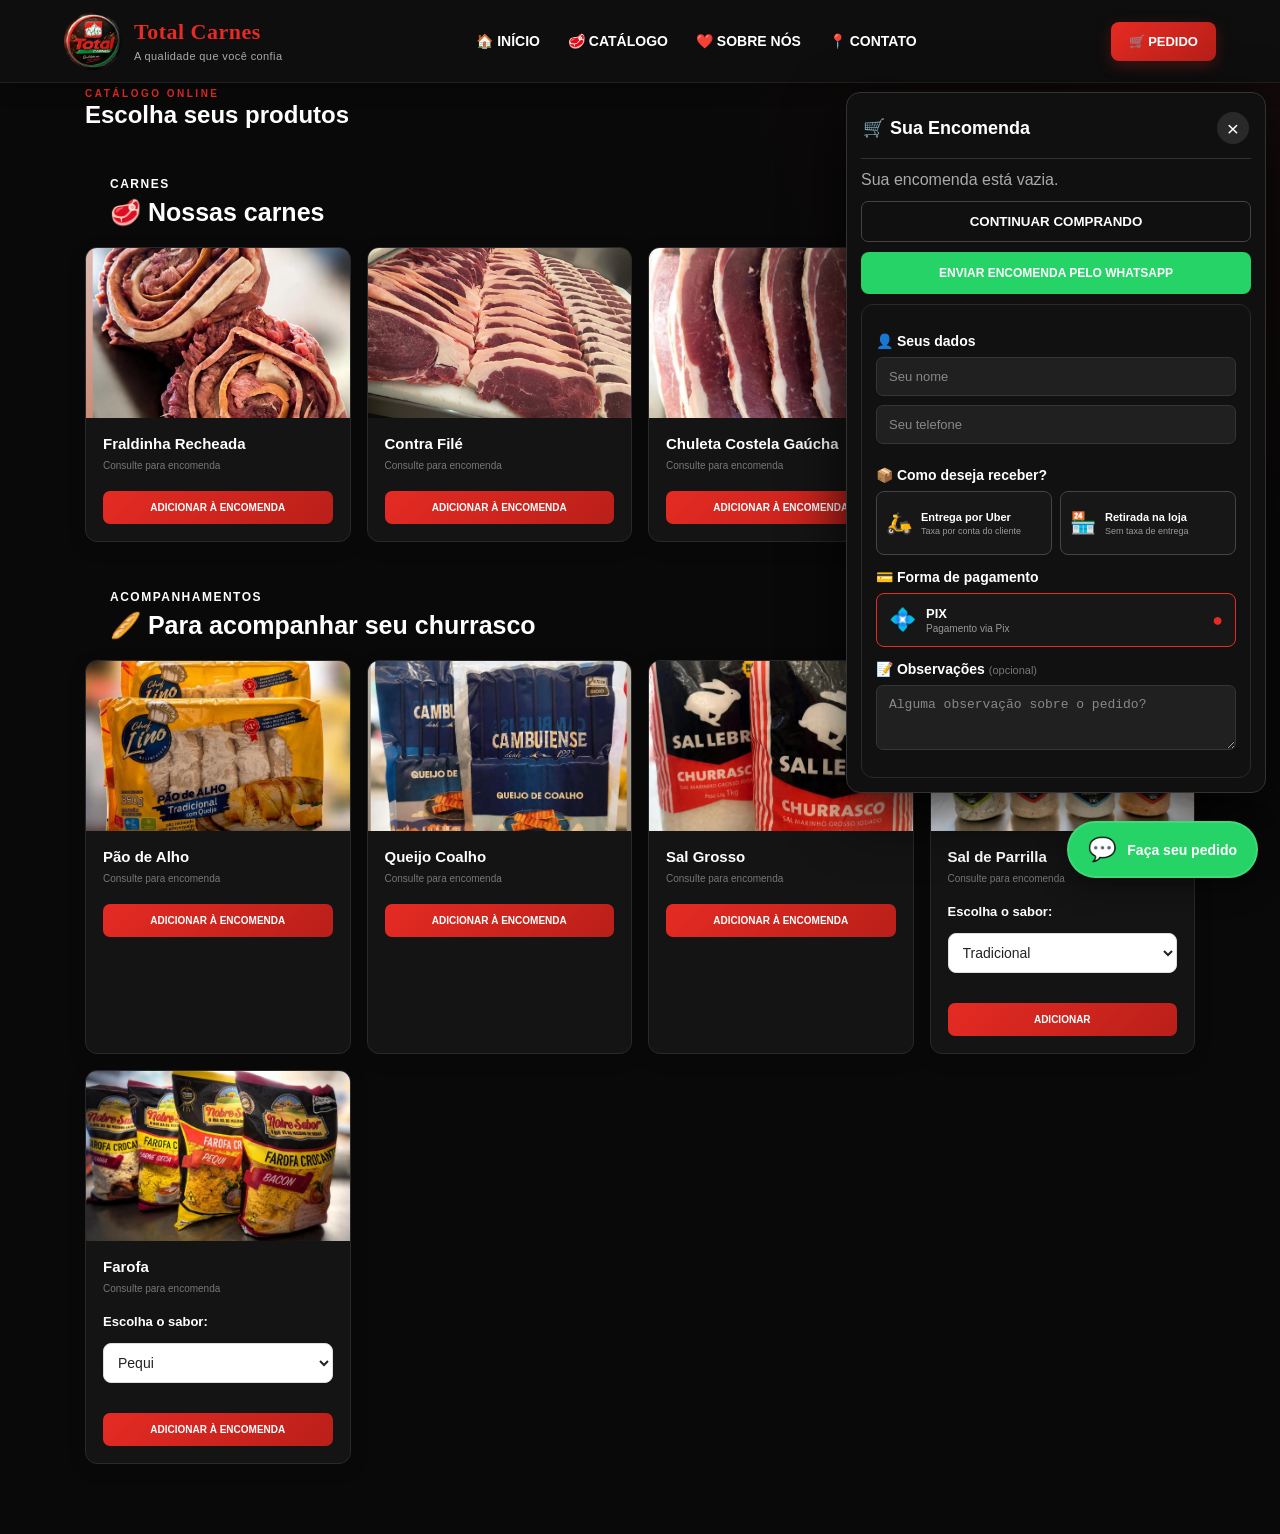
==== commit a0bcc63a: "Update catalogo.html" ====
--- a/catalogo.html
+++ b/catalogo.html
@@ -17,7 +17,7 @@
 
     <div class="logo">
 
-        <img src="imagens/logo site.jpeg" alt="Total Carnes">
+        <img src="Logo site.jpeg" alt="Total Carnes">
 
         <div class="logo-texto">
             <span>Total Carnes</span>
@@ -91,7 +91,7 @@
             <div class="imagem">
 
                 <img
-                    src="imagens/Fraldinha Recheada.jpeg"
+                    src="Fraldinha Recheada.jpeg"
                     alt="Fraldinha Recheada"
                 >
 
@@ -126,7 +126,7 @@
             <div class="imagem">
 
                 <img
-                    src="imagens/contra file.jpeg"
+                    src="Contra File.jpeg"
                     alt="Contra Filé"
                 >
 
@@ -160,7 +160,7 @@
     <div class="imagem">
 
         <img
-            src="imagens/chuleta.jpg"
+            src="chuleta.jpg"
             alt="Chuleta Costela Gaúcha"
         >
 
@@ -194,7 +194,7 @@
             <div class="imagem">
 
                 <img
-                    src="imagens/coracao.jpeg"
+                    src="coracao.jpeg"
                     alt="Coração Temperado"
                 >
 
@@ -249,7 +249,7 @@
             <div class="imagem">
 
                 <img
-                    src="imagens/paodealho.jpeg"
+                    src="paodealho.jpeg"
                     alt="Pão de Alho"
                 >
 
@@ -284,7 +284,7 @@
             <div class="imagem">
 
                 <img
-                    src="imagens/queijo.jpeg"
+                    src="queijo.jpeg"
                     alt="Queijo Coalho"
                 >
 
@@ -317,7 +317,7 @@
         <div class="produto">
 
             <div class="imagem">
-                <img src="imagens/salgrosso.jpeg" alt="Sal Grosso">
+                <img src="salgrosso.jpeg" alt="Sal Grosso">
             </div>
 
             <div class="produto-info">
@@ -347,7 +347,7 @@
         <div class="produto">
 
             <div class="imagem">
-                <img src="imagens/saldeParrilla.jpg" alt="Sal de Parrilla">
+                <img src="saldeparrilla.jpg" alt="Sal de Parrilla">
             </div>
 
             <div class="produto-info">
@@ -412,7 +412,7 @@
         <div class="produto">
 
             <div class="imagem">
-                <img src="imagens/farofa.jpeg" alt="Farofa">
+                <img src="farofa.jpeg" alt="Farofa">
             </div>
 
             <div class="produto-info">
@@ -723,4 +723,4 @@
 <script src="script.js"></script>
 
 </body>
-</html>+</html>
--- a/style.css
+++ b/style.css
@@ -285,7 +285,7 @@
             rgba(9, 9, 9, 0.65) 45%,
             rgba(9, 9, 9, 0.15) 100%
         ),
-        url("imagens/Contra.png");
+        url("contra.png");
 
     background-size: cover;
     background-position: center;
@@ -2895,4 +2895,4 @@
 .adicionar:active,
 .finalizar:active {
     transform: scale(0.97);
-}+}
